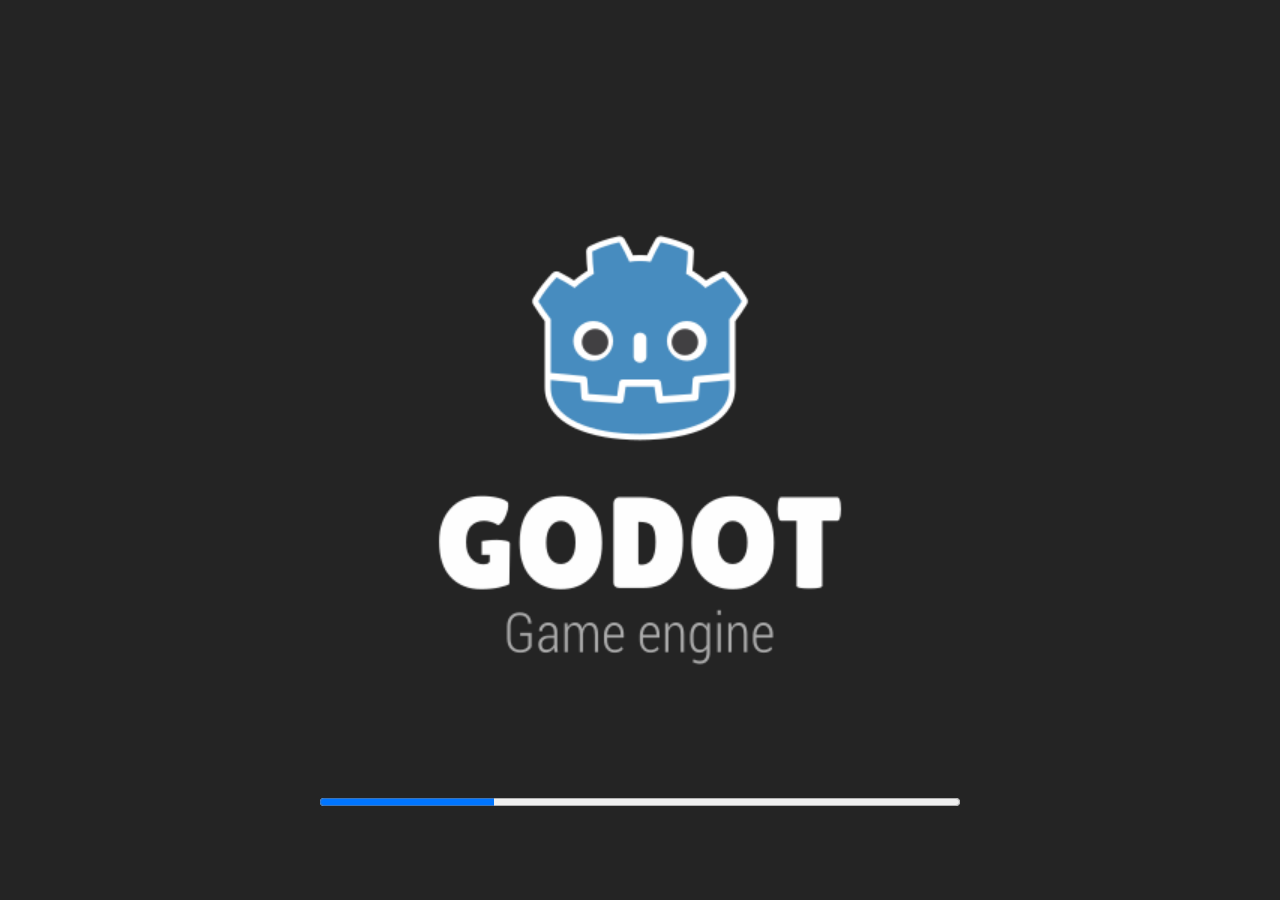
==== docs/godot-web/index.html @ d4b5c77f "Yui and the idol stage in the new face style; frame size read from the sheet Co-Authored-By: Claude " ====
<!DOCTYPE html>
<html lang="en">
	<head>
		<meta charset="utf-8">
		<meta name="viewport" content="width=device-width, user-scalable=no, initial-scale=1.0">
		<title>Korea Oddity — 할머니의 수첩</title>
		<style>
html, body, #canvas {
	margin: 0;
	padding: 0;
	border: 0;
}

body {
	color: white;
	background-color: black;
	overflow: hidden;
	touch-action: none;
}

#canvas {
	display: block;
}

#canvas:focus {
	outline: none;
}

#status, #status-splash, #status-progress {
	position: absolute;
	left: 0;
	right: 0;
}

#status, #status-splash {
	top: 0;
	bottom: 0;
}

#status {
	background-color: #242424;
	display: flex;
	flex-direction: column;
	justify-content: center;
	align-items: center;
	visibility: hidden;
}

#status-splash {
	max-height: 100%;
	max-width: 100%;
	margin: auto;
}

#status-splash.show-image--false {
	display: none;
}

#status-splash.fullsize--true {
	height: 100%;
	width: 100%;
	object-fit: contain;
}

#status-splash.use-filter--false {
	image-rendering: pixelated;
}

#status-progress, #status-notice {
	display: none;
}

#status-progress {
	bottom: 10%;
	width: 50%;
	margin: 0 auto;
}

#status-notice {
	background-color: #5b3943;
	border-radius: 0.5rem;
	border: 1px solid #9b3943;
	color: #e0e0e0;
	font-family: 'Noto Sans', 'Droid Sans', Arial, sans-serif;
	line-height: 1.3;
	margin: 0 2rem;
	overflow: hidden;
	padding: 1rem;
	text-align: center;
	z-index: 1;
}
		</style>
		<link id="-gd-engine-icon" rel="icon" type="image/png" href="index.icon.png" />
<link rel="apple-touch-icon" href="index.apple-touch-icon.png"/>
<style>html, body { background: #f6f0e2 !important; }</style>
	</head>
	<body>
		<canvas id="canvas">
			Your browser does not support the canvas tag.
		</canvas>

		<noscript>
			Your browser does not support JavaScript.
		</noscript>

		<div id="status">
			<img id="status-splash" class="show-image--true fullsize--true use-filter--true" src="index.png" alt="">
			<progress id="status-progress"></progress>
			<div id="status-notice"></div>
		</div>

		<script src="index.js"></script>
		<script>
const GODOT_CONFIG = {"args":[],"canvasResizePolicy":2,"emscriptenPoolSize":8,"ensureCrossOriginIsolationHeaders":true,"executable":"index","experimentalVK":false,"fileSizes":{"index.pck":14788080,"index.wasm":39514754},"focusCanvas":true,"gdextensionLibs":[],"godotPoolSize":4};
const GODOT_THREADS_ENABLED = false;
const engine = new Engine(GODOT_CONFIG);

(function () {
	const statusOverlay = document.getElementById('status');
	const statusProgress = document.getElementById('status-progress');
	const statusNotice = document.getElementById('status-notice');

	let initializing = true;
	let statusMode = '';

	function setStatusMode(mode) {
		if (statusMode === mode || !initializing) {
			return;
		}
		if (mode === 'hidden') {
			statusOverlay.remove();
			initializing = false;
			return;
		}
		statusOverlay.style.visibility = 'visible';
		statusProgress.style.display = mode === 'progress' ? 'block' : 'none';
		statusNotice.style.display = mode === 'notice' ? 'block' : 'none';
		statusMode = mode;
	}

	function setStatusNotice(text) {
		while (statusNotice.lastChild) {
			statusNotice.removeChild(statusNotice.lastChild);
		}
		const lines = text.split('\n');
		lines.forEach((line) => {
			statusNotice.appendChild(document.createTextNode(line));
			statusNotice.appendChild(document.createElement('br'));
		});
	}

	function displayFailureNotice(err) {
		console.error(err);
		if (err instanceof Error) {
			setStatusNotice(err.message);
		} else if (typeof err === 'string') {
			setStatusNotice(err);
		} else {
			setStatusNotice('An unknown error occurred.');
		}
		setStatusMode('notice');
		initializing = false;
	}

	const missing = Engine.getMissingFeatures({
		threads: GODOT_THREADS_ENABLED,
	});

	if (missing.length !== 0) {
		if (GODOT_CONFIG['serviceWorker'] && GODOT_CONFIG['ensureCrossOriginIsolationHeaders'] && 'serviceWorker' in navigator) {
			let serviceWorkerRegistrationPromise;
			try {
				serviceWorkerRegistrationPromise = navigator.serviceWorker.getRegistration();
			} catch (err) {
				serviceWorkerRegistrationPromise = Promise.reject(new Error('Service worker registration failed.'));
			}
			// There's a chance that installing the service worker would fix the issue
			Promise.race([
				serviceWorkerRegistrationPromise.then((registration) => {
					if (registration != null) {
						return Promise.reject(new Error('Service worker already exists.'));
					}
					return registration;
				}).then(() => engine.installServiceWorker()),
				// For some reason, `getRegistration()` can stall
				new Promise((resolve) => {
					setTimeout(() => resolve(), 2000);
				}),
			]).then(() => {
				// Reload if there was no error.
				window.location.reload();
			}).catch((err) => {
				console.error('Error while registering service worker:', err);
			});
		} else {
			// Display the message as usual
			const missingMsg = 'Error\nThe following features required to run Godot projects on the Web are missing:\n';
			displayFailureNotice(missingMsg + missing.join('\n'));
		}
	} else {
		setStatusMode('progress');
		engine.startGame({
			'onProgress': function (current, total) {
				if (current > 0 && total > 0) {
					statusProgress.value = current;
					statusProgress.max = total;
				} else {
					statusProgress.removeAttribute('value');
					statusProgress.removeAttribute('max');
				}
			},
		}).then(() => {
			setStatusMode('hidden');
		}, displayFailureNotice);
	}
}());
		</script>
	</body>
</html>
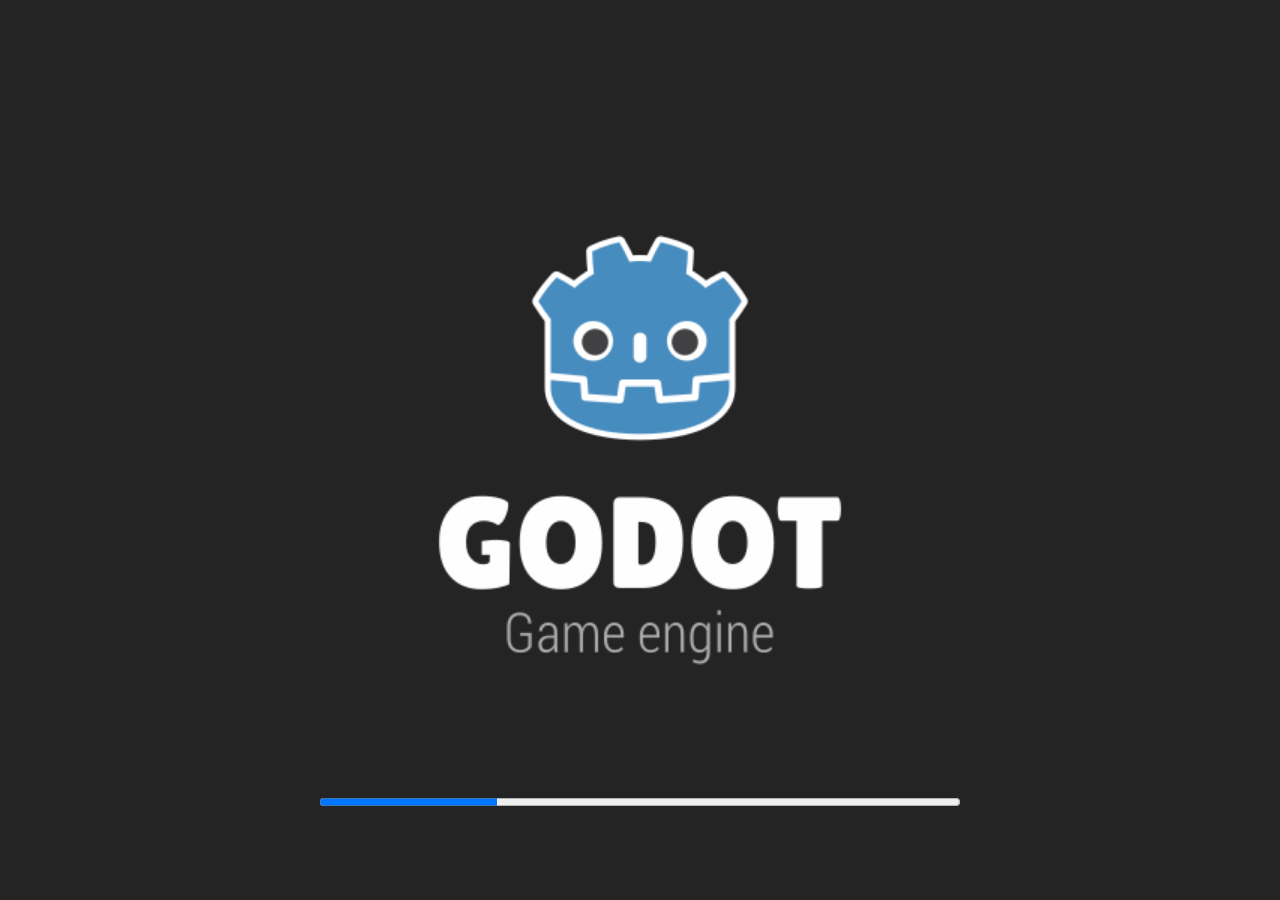
==== commit 1ff58079: "Band of four in the new face style; bass and drums stand in the studio Co-Authored-By: Claude Opus 5" ====
--- a/docs/godot-web/index.html
+++ b/docs/godot-web/index.html
@@ -111,7 +111,7 @@
 
 		<script src="index.js"></script>
 		<script>
-const GODOT_CONFIG = {"args":[],"canvasResizePolicy":2,"emscriptenPoolSize":8,"ensureCrossOriginIsolationHeaders":true,"executable":"index","experimentalVK":false,"fileSizes":{"index.pck":14788080,"index.wasm":39514754},"focusCanvas":true,"gdextensionLibs":[],"godotPoolSize":4};
+const GODOT_CONFIG = {"args":[],"canvasResizePolicy":2,"emscriptenPoolSize":8,"ensureCrossOriginIsolationHeaders":true,"executable":"index","experimentalVK":false,"fileSizes":{"index.pck":15149456,"index.wasm":39514754},"focusCanvas":true,"gdextensionLibs":[],"godotPoolSize":4};
 const GODOT_THREADS_ENABLED = false;
 const engine = new Engine(GODOT_CONFIG);
 
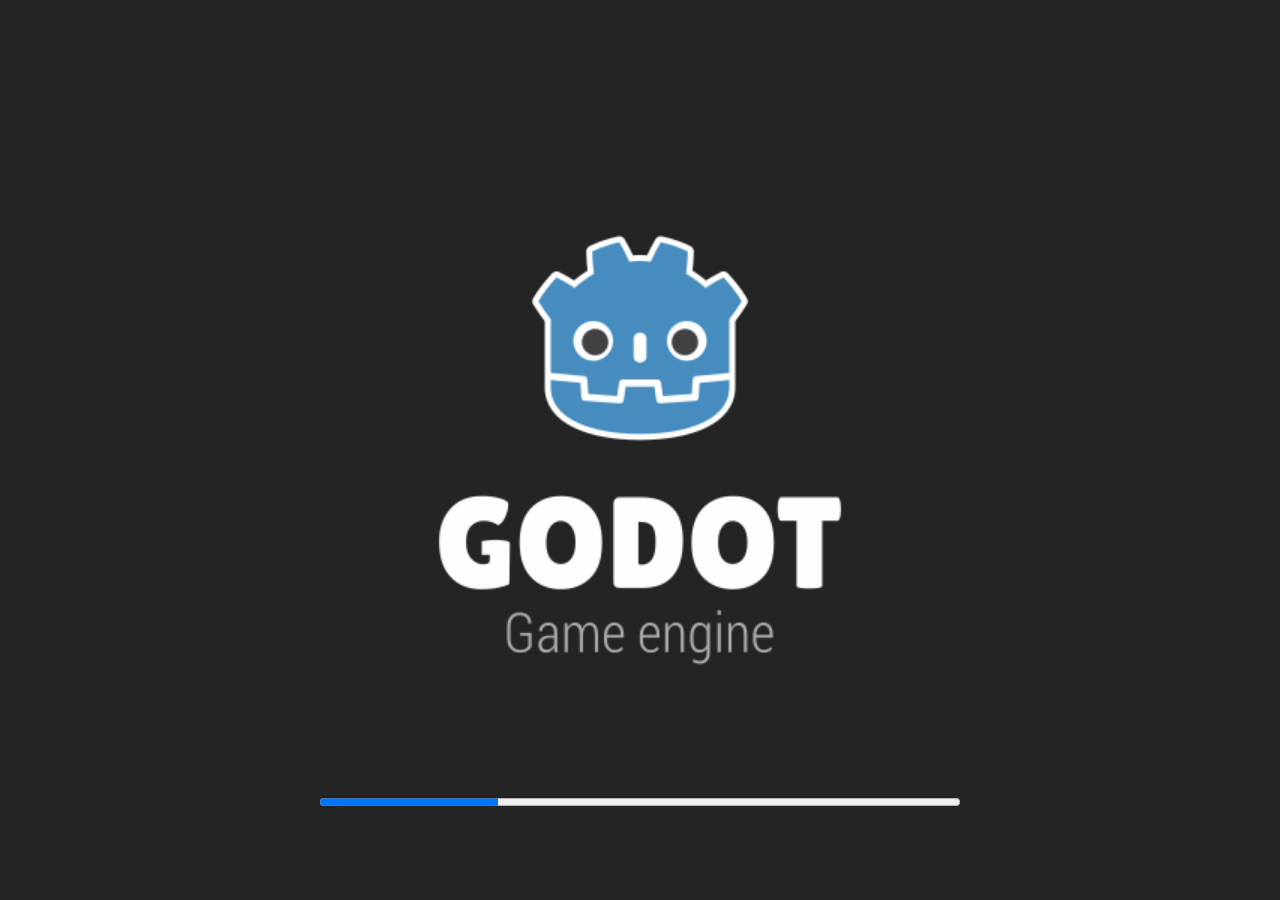
==== commit 3c4718b1: "Door, jam, street show and tteokbokki redrawn with the five in the new style Co-Authored-By: Claude " ====
--- a/docs/godot-web/index.html
+++ b/docs/godot-web/index.html
@@ -111,7 +111,7 @@
 
 		<script src="index.js"></script>
 		<script>
-const GODOT_CONFIG = {"args":[],"canvasResizePolicy":2,"emscriptenPoolSize":8,"ensureCrossOriginIsolationHeaders":true,"executable":"index","experimentalVK":false,"fileSizes":{"index.pck":15149456,"index.wasm":39514754},"focusCanvas":true,"gdextensionLibs":[],"godotPoolSize":4};
+const GODOT_CONFIG = {"args":[],"canvasResizePolicy":2,"emscriptenPoolSize":8,"ensureCrossOriginIsolationHeaders":true,"executable":"index","experimentalVK":false,"fileSizes":{"index.pck":15234256,"index.wasm":39514754},"focusCanvas":true,"gdextensionLibs":[],"godotPoolSize":4};
 const GODOT_THREADS_ENABLED = false;
 const engine = new Engine(GODOT_CONFIG);
 
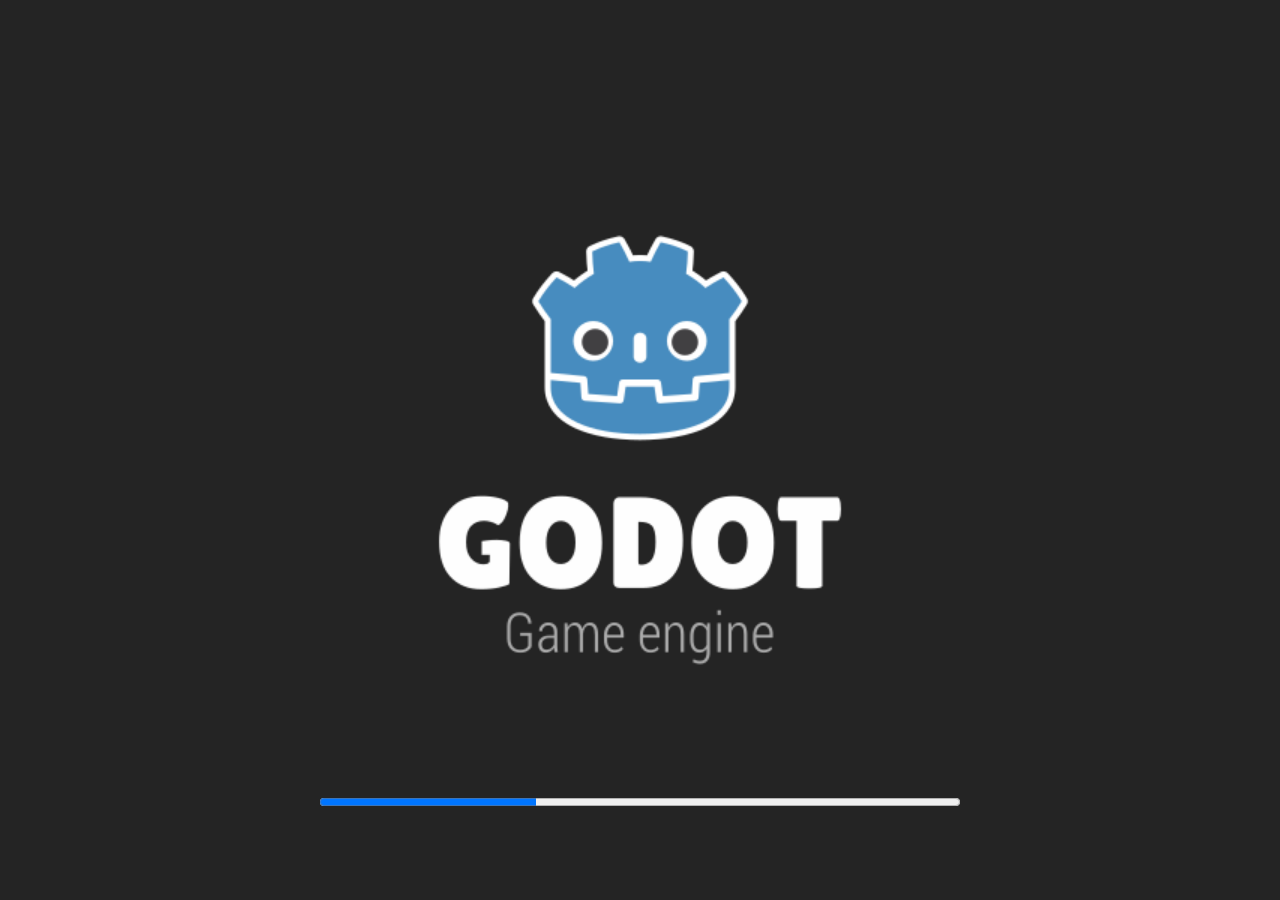
==== commit 7f5a88cc: "Myeongdong chapter: demo, web build, handoff Co-Authored-By: Claude Opus 5.5 <noreply@anthropic.com>" ====
--- a/docs/godot-web/index.html
+++ b/docs/godot-web/index.html
@@ -111,7 +111,7 @@
 
 		<script src="index.js"></script>
 		<script>
-const GODOT_CONFIG = {"args":[],"canvasResizePolicy":2,"emscriptenPoolSize":8,"ensureCrossOriginIsolationHeaders":true,"executable":"index","experimentalVK":false,"fileSizes":{"index.pck":15234256,"index.wasm":39514754},"focusCanvas":true,"gdextensionLibs":[],"godotPoolSize":4};
+const GODOT_CONFIG = {"args":[],"canvasResizePolicy":2,"emscriptenPoolSize":8,"ensureCrossOriginIsolationHeaders":true,"executable":"index","experimentalVK":false,"fileSizes":{"index.pck":20185856,"index.wasm":39514754},"focusCanvas":true,"gdextensionLibs":[],"godotPoolSize":4};
 const GODOT_THREADS_ENABLED = false;
 const engine = new Engine(GODOT_CONFIG);
 
